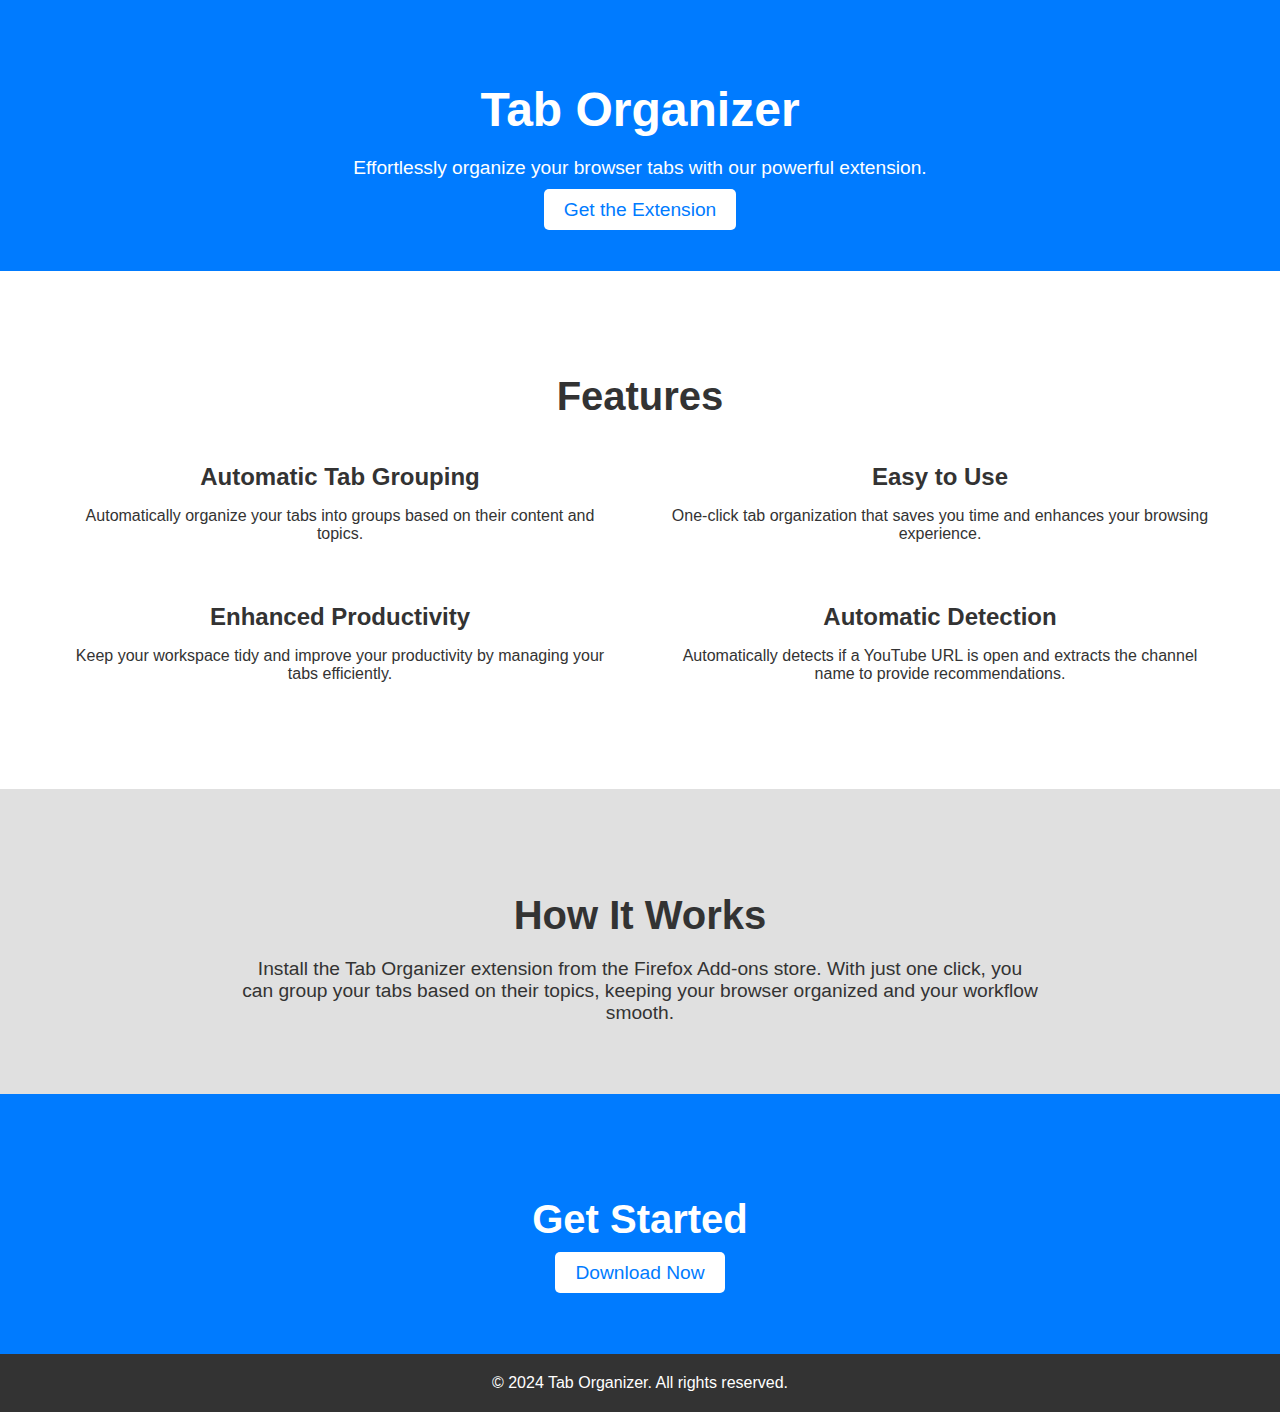
==== templates/index.html @ 303b161e "added website code" ====
<!DOCTYPE html>
<html lang="en">
<head>
    <meta charset="UTF-8">
    <meta name="viewport" content="width=device-width, initial-scale=1.0">
    <title>Tab Organizer Extension</title>
    <link rel="stylesheet" href="styles.css">
</head>
<body>
    <header>
        <div class="container">
            <h1>Tab Organizer</h1>
            <p>Effortlessly organize your browser tabs with our powerful extension.</p>
            <a href="https://addons.mozilla.org/en-US/firefox/addon/organize-your-tabs/?utm_source=addons.mozilla.org&utm_medium=referral&utm_content=search" class="cta-button">Get the Extension</a>
        </div>
    </header>
    <main>
        <section class="features">
            <div class="container">
                <h2>Features</h2>
                <div class="feature-list">
                    <div class="feature-item">
                        <h3>Automatic Tab Grouping</h3>
                        <p>Automatically organize your tabs into groups based on their content and topics.</p>
                    </div>
                    <div class="feature-item">
                        <h3>Easy to Use</h3>
                        <p>One-click tab organization that saves you time and enhances your browsing experience.</p>
                    </div>
                    <div class="feature-item">
                        <h3>Enhanced Productivity</h3>
                        <p>Keep your workspace tidy and improve your productivity by managing your tabs efficiently.</p>
                    </div>
                    <div class="feature-item">
                        <h3>Automatic Detection</h3>
                        <p>Automatically detects if a YouTube URL is open and extracts the channel name to provide recommendations.</p>
                    </div>
                </div>
            </div>
        </section>
        <section class="how-it-works">
            <div class="container">
                <h2>How It Works</h2>
                <p>Install the Tab Organizer extension from the Firefox Add-ons store. With just one click, you can group your tabs based on their topics, keeping your browser organized and your workflow smooth.</p>
            </div>
        </section>
        <section class="get-started">
            <div class="container">
                <h2>Get Started</h2>
                <a href="https://addons.mozilla.org/en-US/firefox/addon/organize-your-tabs/?utm_source=addons.mozilla.org&utm_medium=referral&utm_content=search" class="cta-button">Download Now</a>
            </div>
        </section>
    </main>
    <footer>
        <div class="container">
            <p>&copy; 2024 Tab Organizer. All rights reserved.</p>
        </div>
    </footer>
</body>
</html>
---- templates/styles.css ----
body {
    font-family: 'Arial', sans-serif;
    margin: 0;
    padding: 0;
    background-color: #f4f4f4;
    color: #333;
}

header {
    background-color: #007bff;
    color: white;
    padding: 50px 20px;
    text-align: center;
}

header .container {
    max-width: 1200px;
    margin: 0 auto;
}

header h1 {
    font-size: 3em;
    margin-bottom: 20px;
}

header p {
    font-size: 1.2em;
    margin-bottom: 20px;
}

header .cta-button {
    background-color: #fff;
    color: #007bff;
    padding: 10px 20px;
    border: none;
    border-radius: 5px;
    font-size: 1.2em;
    text-decoration: none;
    transition: background-color 0.3s;
}

header .cta-button:hover {
    background-color: #e0e0e0;
}

main .container {
    max-width: 1200px;
    margin: 0 auto;
    padding: 20px;
}

.features {
    background-color: #fff;
    padding: 50px 20px;
    text-align: center;
}

.features h2 {
    font-size: 2.5em;
    margin-bottom: 20px;
}

.features .feature-list {
    display: flex;
    flex-wrap: wrap;
    justify-content: space-around;
}

.features .feature-item {
    width: 45%;
    margin-bottom: 20px;
}

.features .feature-item h3 {
    font-size: 1.5em;
    margin-bottom: 10px;
}

.how-it-works {
    background-color: #e0e0e0;
    padding: 50px 20px;
    text-align: center;
}

.how-it-works h2 {
    font-size: 2.5em;
    margin-bottom: 20px;
}

.how-it-works p {
    font-size: 1.2em;
    max-width: 800px;
    margin: 0 auto;
}

.get-started {
    background-color: #007bff;
    color: white;
    padding: 50px 20px;
    text-align: center;
}

.get-started h2 {
    font-size: 2.5em;
    margin-bottom: 20px;
}

.get-started .cta-button {
    background-color: #fff;
    color: #007bff;
    padding: 10px 20px;
    border: none;
    border-radius: 5px;
    font-size: 1.2em;
    text-decoration: none;
    transition: background-color 0.3s;
}

.get-started .cta-button:hover {
    background-color: #e0e0e0;
}

footer {
    background-color: #333;
    color: white;
    text-align: center;
    padding: 20px;
}

footer p {
    margin: 0;
}
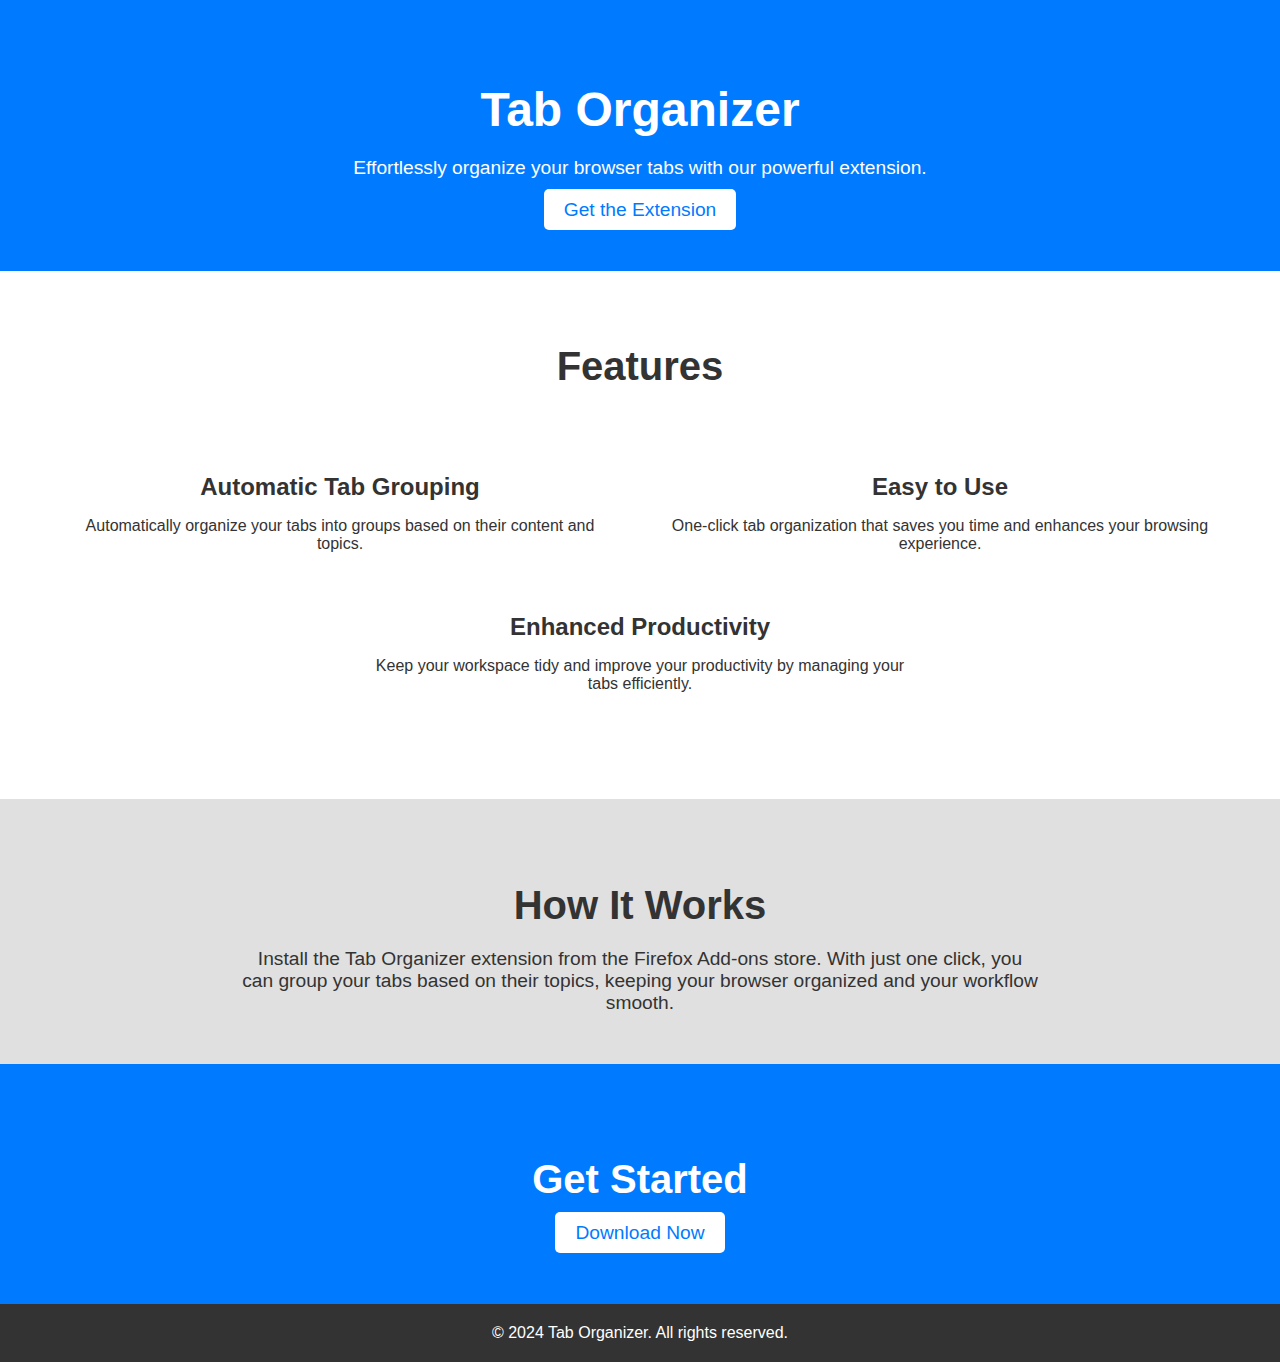
==== commit 272f497d: "modified website" ====
--- a/templates/index.html
+++ b/templates/index.html
@@ -1,60 +1,213 @@
 <!DOCTYPE html>
 <html lang="en">
-<head>
-    <meta charset="UTF-8">
-    <meta name="viewport" content="width=device-width, initial-scale=1.0">
+  <head>
+    <meta charset="UTF-8" />
+    <meta name="viewport" content="width=device-width, initial-scale=1.0" />
     <title>Tab Organizer Extension</title>
-    <link rel="stylesheet" href="styles.css">
-</head>
-<body>
+    <style>
+      body {
+        font-family: "Arial", sans-serif;
+        margin: 0;
+        padding: 0;
+        background-color: #f4f4f4;
+        color: #333;
+      }
+
+      header {
+        background-color: #007bff;
+        color: white;
+        padding: 50px 20px; /* Increased padding */
+        text-align: center;
+      }
+
+      header .container {
+        max-width: 1200px;
+        margin: 0 auto;
+      }
+
+      header h1 {
+        font-size: 3em;
+        margin-bottom: 20px;
+      }
+
+      header p {
+        font-size: 1.2em;
+        margin-bottom: 20px;
+      }
+
+      header .cta-button {
+        background-color: #fff;
+        color: #007bff;
+        padding: 10px 20px;
+        border: none;
+        border-radius: 5px;
+        font-size: 1.2em;
+        text-decoration: none;
+        transition: background-color 0.3s;
+      }
+
+      header .cta-button:hover {
+        background-color: #e0e0e0;
+      }
+
+      main .container {
+        max-width: 1200px;
+        margin: 0 auto;
+        padding: 20px;
+      }
+
+      .features {
+        background-color: #fff;
+        padding: 20px 20px 50px; /* Adjusted top padding */
+        text-align: center;
+      }
+
+      .features h2 {
+        font-size: 2.5em;
+        margin-bottom: 60px; /* Reduced margin */
+      }
+
+      .features .feature-list {
+        display: flex;
+        flex-wrap: wrap;
+        justify-content: space-around;
+      }
+
+      .features .feature-item {
+        width: 45%;
+        margin-bottom: 20px;
+      }
+
+      .features .feature-item h3 {
+        font-size: 1.5em;
+        margin-bottom: 10px;
+      }
+
+      .how-it-works {
+        background-color: #e0e0e0;
+        padding: 30px 30px;
+        text-align: center;
+      }
+
+      .how-it-works h2 {
+        font-size: 2.5em;
+        margin-bottom: 20px;
+      }
+
+      .how-it-works p {
+        font-size: 1.2em;
+        max-width: 800px;
+        margin: 0 auto;
+      }
+
+      .get-started {
+        background-color: #007bff;
+        color: white;
+        padding: 40px 20px;
+        text-align: center;
+      }
+
+      .get-started h2 {
+        font-size: 2.5em;
+        margin-bottom: 20px;
+      }
+
+      .get-started .cta-button {
+        background-color: #fff;
+        color: #007bff;
+        padding: 10px 20px;
+        border: none;
+        border-radius: 5px;
+        font-size: 1.2em;
+        text-decoration: none;
+        transition: background-color 0.3s;
+        margin-bottom: 60px;
+      }
+
+      .get-started .cta-button:hover {
+        background-color: #e0e0e0;
+      }
+
+      footer {
+        background-color: #333;
+        color: white;
+        text-align: center;
+        padding: 20px;
+      }
+
+      footer p {
+        margin: 0;
+      }
+    </style>
+  </head>
+  <body>
     <header>
-        <div class="container">
-            <h1>Tab Organizer</h1>
-            <p>Effortlessly organize your browser tabs with our powerful extension.</p>
-            <a href="https://addons.mozilla.org/en-US/firefox/addon/organize-your-tabs/?utm_source=addons.mozilla.org&utm_medium=referral&utm_content=search" class="cta-button">Get the Extension</a>
-        </div>
+      <div class="container">
+        <h1>Tab Organizer</h1>
+        <p>
+          Effortlessly organize your browser tabs with our powerful extension.
+        </p>
+        <a
+          href="https://addons.mozilla.org/en-US/firefox/addon/organize-your-tabs/?utm_source=addons.mozilla.org&utm_medium=referral&utm_content=search"
+          class="cta-button"
+          >Get the Extension</a
+        >
+      </div>
     </header>
     <main>
-        <section class="features">
-            <div class="container">
-                <h2>Features</h2>
-                <div class="feature-list">
-                    <div class="feature-item">
-                        <h3>Automatic Tab Grouping</h3>
-                        <p>Automatically organize your tabs into groups based on their content and topics.</p>
-                    </div>
-                    <div class="feature-item">
-                        <h3>Easy to Use</h3>
-                        <p>One-click tab organization that saves you time and enhances your browsing experience.</p>
-                    </div>
-                    <div class="feature-item">
-                        <h3>Enhanced Productivity</h3>
-                        <p>Keep your workspace tidy and improve your productivity by managing your tabs efficiently.</p>
-                    </div>
-                    <div class="feature-item">
-                        <h3>Automatic Detection</h3>
-                        <p>Automatically detects if a YouTube URL is open and extracts the channel name to provide recommendations.</p>
-                    </div>
-                </div>
+      <section class="features">
+        <div class="container">
+          <h2>Features</h2>
+          <div class="feature-list">
+            <div class="feature-item">
+              <h3>Automatic Tab Grouping</h3>
+              <p>
+                Automatically organize your tabs into groups based on their
+                content and topics.
+              </p>
             </div>
-        </section>
-        <section class="how-it-works">
-            <div class="container">
-                <h2>How It Works</h2>
-                <p>Install the Tab Organizer extension from the Firefox Add-ons store. With just one click, you can group your tabs based on their topics, keeping your browser organized and your workflow smooth.</p>
+            <div class="feature-item">
+              <h3>Easy to Use</h3>
+              <p>
+                One-click tab organization that saves you time and enhances your
+                browsing experience.
+              </p>
             </div>
-        </section>
-        <section class="get-started">
-            <div class="container">
-                <h2>Get Started</h2>
-                <a href="https://addons.mozilla.org/en-US/firefox/addon/organize-your-tabs/?utm_source=addons.mozilla.org&utm_medium=referral&utm_content=search" class="cta-button">Download Now</a>
+            <div class="feature-item">
+              <h3>Enhanced Productivity</h3>
+              <p>
+                Keep your workspace tidy and improve your productivity by
+                managing your tabs efficiently.
+              </p>
             </div>
-        </section>
+          </div>
+        </div>
+      </section>
+      <section class="how-it-works">
+        <div class="container">
+          <h2>How It Works</h2>
+          <p>
+            Install the Tab Organizer extension from the Firefox Add-ons store.
+            With just one click, you can group your tabs based on their topics,
+            keeping your browser organized and your workflow smooth.
+          </p>
+        </div>
+      </section>
+      <section class="get-started">
+        <div class="container">
+          <h2>Get Started</h2>
+          <a
+            href="https://addons.mozilla.org/en-US/firefox/addon/organize-your-tabs/?utm_source=addons.mozilla.org&utm_medium=referral&utm_content=search"
+            class="cta-button"
+            >Download Now</a
+          >
+        </div>
+      </section>
     </main>
     <footer>
-        <div class="container">
-            <p>&copy; 2024 Tab Organizer. All rights reserved.</p>
-        </div>
+      <div class="container">
+        <p>&copy; 2024 Tab Organizer. All rights reserved.</p>
+      </div>
     </footer>
-</body>
+  </body>
 </html>
